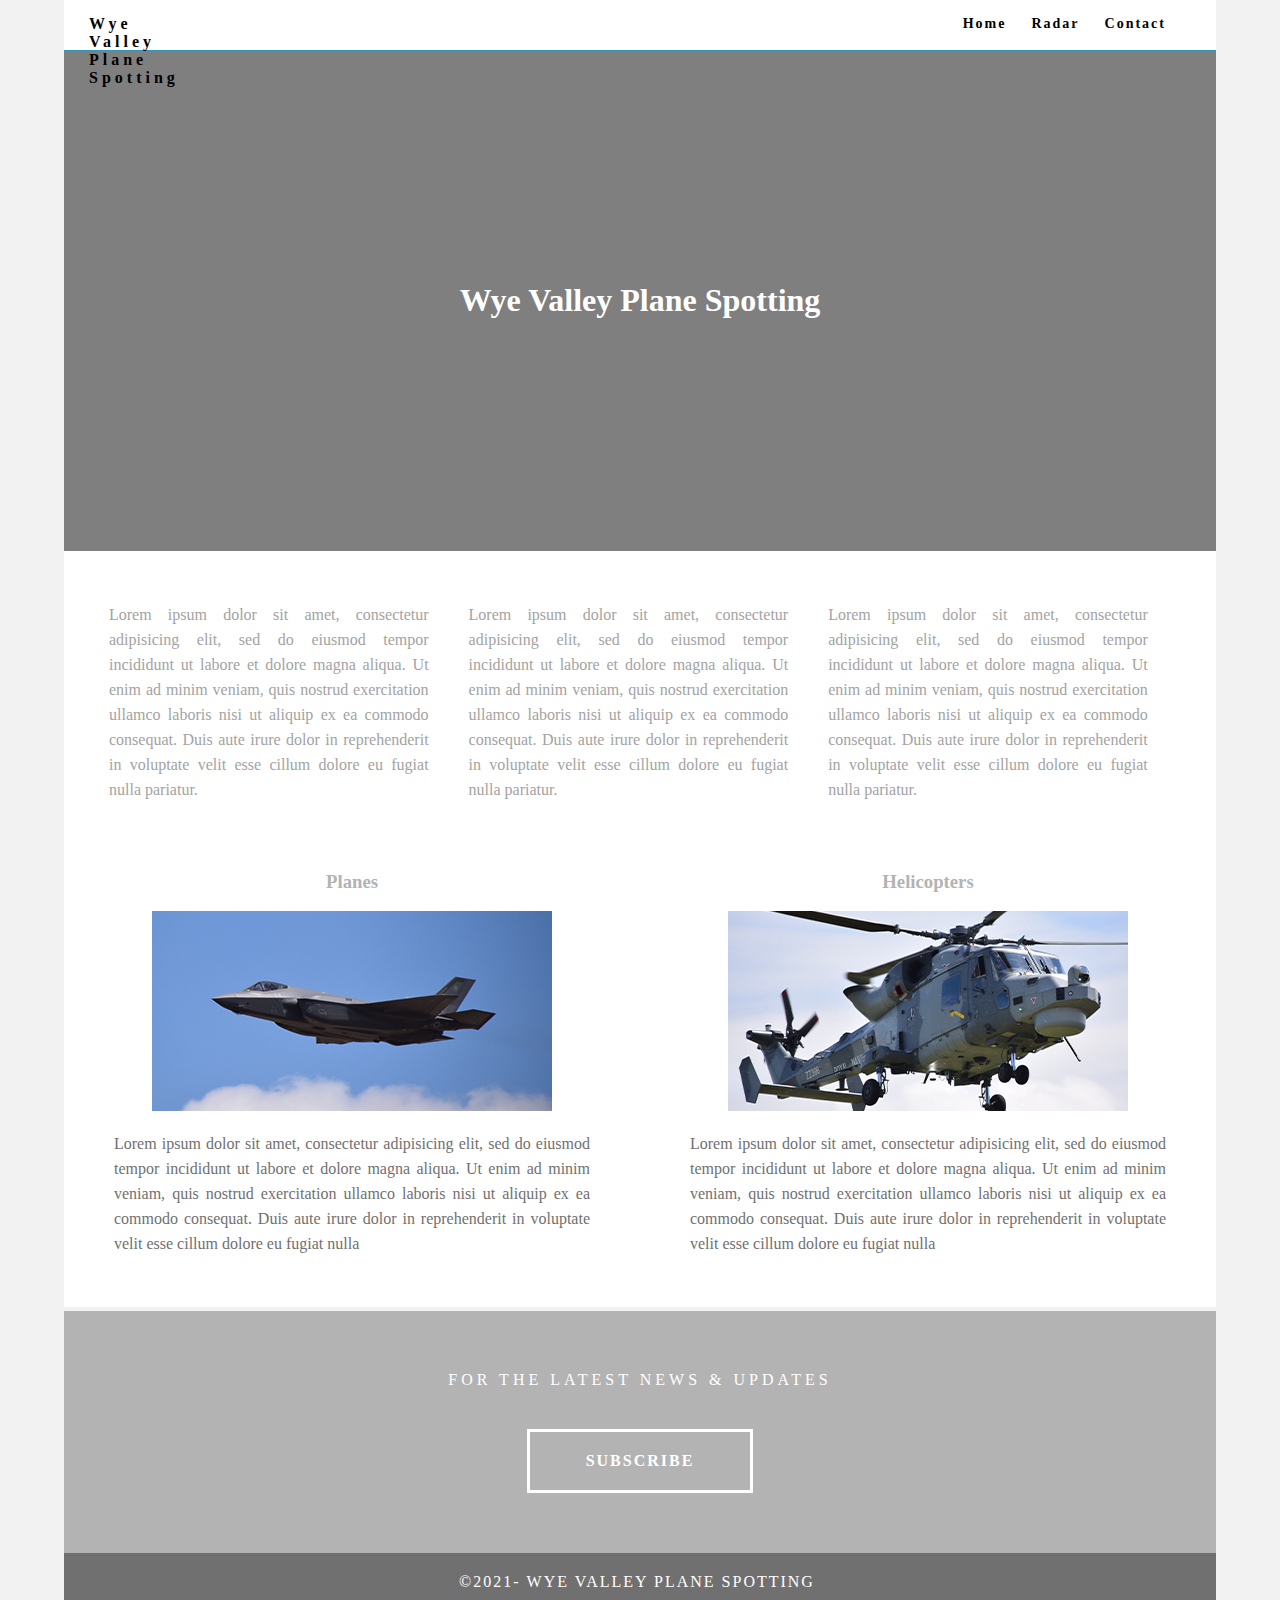
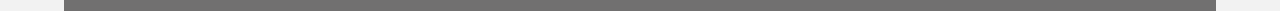
==== html/home.html @ a9fe65e6 "." ====
<!doctype html>
<html lang="en-US">
<head>
<meta charset="utf-8">
<meta http-equiv="X-UA-Compatible" content="IE=edge">
<meta name="viewport" content="width=device-width, initial-scale=1">
<title>Light Theme</title>
<link href="css/singlePageTemplate.css" rel="stylesheet" type="text/css">
<!--The following script tag downloads a font from the Adobe Edge Web Fonts server for use within the web page. We recommend that you do not modify it.-->
<script>var __adobewebfontsappname__="dreamweaver"</script>
<script src="http://use.edgefonts.net/source-sans-pro:n2:default.js" type="text/javascript"></script>
<!-- HTML5 shim and Respond.js for IE8 support of HTML5 elements and media queries -->
<!-- WARNING: Respond.js doesn't work if you view the page via file:// -->
<!--[if lt IE 9]>
      <script src="https://oss.maxcdn.com/html5shiv/3.7.2/html5shiv.min.js"></script>
      <script src="https://oss.maxcdn.com/respond/1.4.2/respond.min.js"></script>
    <![endif]-->
</head>
<body>
<!-- Main Container -->
<div class="container"> 
  <!-- Navigation -->
  <header> <a href="">
    <h7 class="logo">Wye Valley Plane Spotting</h7>
    </a>
    <nav>
      <ul>
        <li><a href=""><strong>Home</strong></a></li>
        <li><a href="../index.html">Radar</a></li>
        <li> <a href="">Contact</a></li>
      </ul>
    </nav>
  </header>
  <!-- Hero Section -->
  <section class="hero-image" id="hero">
     <div class="hero-text">
    <h1>Wye Valley Plane Spotting</h1>
    <p></p>
   
  </div>
  </section>
  <!-- About Section -->
  <section class="about" id="about">
    <h2 class="hidden">About</h2>
    <p class="text_column">Lorem ipsum dolor sit amet, consectetur adipisicing elit, sed do eiusmod tempor incididunt ut labore et dolore magna aliqua. Ut enim ad minim veniam, quis nostrud exercitation ullamco laboris nisi ut aliquip ex ea commodo consequat. Duis aute irure dolor in reprehenderit in voluptate velit esse cillum dolore eu fugiat nulla pariatur. </p>
    <p class="text_column">Lorem ipsum dolor sit amet, consectetur adipisicing elit, sed do eiusmod tempor incididunt ut labore et dolore magna aliqua. Ut enim ad minim veniam, quis nostrud exercitation ullamco laboris nisi ut aliquip ex ea commodo consequat. Duis aute irure dolor in reprehenderit in voluptate velit esse cillum dolore eu fugiat nulla pariatur. </p>
    <p class="text_column">Lorem ipsum dolor sit amet, consectetur adipisicing elit, sed do eiusmod tempor incididunt ut labore et dolore magna aliqua. Ut enim ad minim veniam, quis nostrud exercitation ullamco laboris nisi ut aliquip ex ea commodo consequat. Duis aute irure dolor in reprehenderit in voluptate velit esse cillum dolore eu fugiat nulla pariatur. </p>
  </section>
  <!-- Stats Gallery Section -->  <!-- Parallax Section -->
  <!-- More Info Section -->
  <footer>
    <article class="footer_column">
      <h3>Planes</h3>
      <img src="images/plane.jpg" alt="" width="400" height="200" class="cards"/>
      <p>Lorem ipsum dolor sit amet, consectetur adipisicing elit, sed do eiusmod tempor incididunt ut labore et dolore magna aliqua. Ut enim ad minim veniam, quis nostrud exercitation ullamco laboris nisi ut aliquip ex ea commodo consequat. Duis aute irure dolor in reprehenderit in voluptate velit esse cillum dolore eu fugiat nulla </p>
    </article>
    <article class="footer_column">
      <h3>Helicopters</h3>
      <img src="images/helicopter.jpg" alt="" width="400" height="200" class="cards"/>
      <p>Lorem ipsum dolor sit amet, consectetur adipisicing elit, sed do eiusmod tempor incididunt ut labore et dolore magna aliqua. Ut enim ad minim veniam, quis nostrud exercitation ullamco laboris nisi ut aliquip ex ea commodo consequat. Duis aute irure dolor in reprehenderit in voluptate velit esse cillum dolore eu fugiat nulla </p>
    </article>
  </footer>
  <!-- Footer Section -->
  <section class="footer_banner" id="contact">
    <h2 class="hidden">Footer Banner Section </h2>
    <p class="hero_header">FOR THE LATEST NEWS &amp; UPDATES</p>
    <div class="button">subscribe</div>
  </section>
  <!-- Copyrights Section -->
  <div class="copyright">&copy;2021- <strong>Wye Valley Plane Spotting&nbsp;</strong></div>
</div>
<!-- Main Container Ends -->
</body>
</html>
---- html/css/singlePageTemplate.css ----
@charset "UTF-8";
/* Body */
body {
	font-family: source-sans-pro;
	background-color: #f2f2f2;
	margin-top: 0px;
	margin-right: 0px;
	margin-bottom: 0px;
	margin-left: 0px;
	font-style: normal;
	font-weight: 200;
}
/* Container */
.container {
	width: 90%;
	margin-left: auto;
	margin-right: auto;
	height: 1000px;
	background-color: #FFFFFF;
}
/* Navigation */
header {
	width: 100%;
	height: 5%;
	border-bottom: 1px solid #2C9AB7;
}

/* The hero image */
.hero-image {
  /* Use "linear-gradient" to add a darken background effect to the image (photographer.jpg). This will make the text easier to read */
  background-image: linear-gradient(rgba(0, 0, 0, 0.5), rgba(0, 0, 0, 0.5)), url("../images/wildcat.jpg");

  /* Set a specific height */
  height: 50%;

  /* Position and center the image to scale nicely on all screens */
  background-position: center;
  background-repeat: no-repeat;
  background-size: cover;
  position: relative;
}
/* Place text in the middle of the image */
.hero-text {
  text-align: center;
  position: absolute;
  top: 50%;
  left: 50%;
  transform: translate(-50%, -50%);
  color: white;
}


.logo {
	color: #000000;
	font-weight: bold;
	text-align: undefined;
	width: 10%;
	float: left;
	margin-top: 15px;
	margin-left: 25px;
	letter-spacing: 4px;
}
nav {
	float: right;
	width: 50%;
	text-align: right;
	margin-right: 25px;
}
header nav ul {
	list-style: none;
	float: right;
}
nav ul li {
	float: left;
	color: #000000;
	font-size: 14px;
	text-align: left;
	margin-right: 25px;
	letter-spacing: 2px;
	font-weight: bold;
	transition: all 0.3s linear;
}
ul li a {
	color: #000000;
	text-decoration: none;
}
ul li:hover a {
	color: #2C9AB7;
}
.hero_header {
	color: #FFFFFF;
	text-align: center;
	margin-top: 0px;
	margin-right: 0px;
	margin-bottom: 0px;
	margin-left: 0px;
	letter-spacing: 4px;
}
/* Hero Section */
.hero {
	background-color: #B3B3B3;
	padding-top: 150px;
	padding-bottom: 150px;
}
.light {
	font-weight: bold;
	color: #717070;
}
.tagline {
	text-align: center;
	color: #FFFFFF;
	margin-top: 4px;
	font-weight: lighter;
	text-transform: uppercase;
	letter-spacing: 1px;
}
/* About Section */
.text_column {
	width: 29%;
	text-align: justify;
	font-weight: lighter;
	line-height: 25px;
	float: left;
	padding-left: 20px;
	padding-right: 20px;
	color: #A3A3A3;
}
.about {
	padding-left: 25px;
	padding-right: 25px;
	padding-top: 35px;
	display: inline-block;
	background-color: #FFFFFF;
	margin-top: 0px;
}
/* Stats Gallery */
.stats {
	color: #717070;
	margin-bottom: 5px;
}
.gallery {
	clear: both;
	display: inline-block;
	width: 100%;
	background-color: #FFFFFF;
	/* [disabled]min-width: 400px;
*/
	padding-bottom: 35px;
	padding-top: 0px;
	margin-top: -5px;
	margin-bottom: 0px;
}
.thumbnail {
	width: 25%;
	text-align: center;
	float: left;
	margin-top: 35px;
}
.gallery .thumbnail h4 {
	margin-top: 5px;
	margin-right: 5px;
	margin-bottom: 5px;
	margin-left: 5px;
	color: #52BAD5;
}
.gallery .thumbnail p {
	margin-top: 0px;
	margin-right: 0px;
	margin-bottom: 0px;
	margin-left: 0px;
	color: #A3A3A3;
}
/* Parallax Section */
.banner {
	background-color: #2D9AB7;
	background-image: url(../images/parallax.png);
	height: 400px;
	background-attachment: fixed;
	background-size: cover;
	background-repeat: no-repeat;
}
.parallax {
	color: #FFFFFF;
	text-align: right;
	padding-right: 100px;
	padding-top: 110px;
	letter-spacing: 2px;
	margin-top: 0px;
}
.parallax_description {
	color: #FFFFFF;
	text-align: right;
	padding-right: 100px;
	width: 30%;
	float: right;
	font-weight: lighter;
	line-height: 23px;
	margin-top: 0px;
	margin-right: 0px;
	margin-bottom: 0px;
	margin-left: 0px;
}
/* More info */
footer {
	background-color: #FFFFFF;
	padding-bottom: 35px;
}
.footer_column {
	width: 50%;
	text-align: center;
	padding-top: 30px;
	float: left;
}
footer .footer_column h3 {
	color: #B3B3B3;
	text-align: center;
}
footer .footer_column p {
	color: #717070;
	background-color: #FFFFFF;
}
.cards {
	width: 100%;
	height: auto;
	max-width: 400px;
	max-height: 200px;
}
footer .footer_column p {
	padding-left: 30px;
	padding-right: 30px;
	text-align: justify;
	line-height: 25px;
	font-weight: lighter;
	margin-left: 20px;
	margin-right: 20px;
}
.button {
	width: 200px;
	margin-top: 40px;
	margin-right: auto;
	margin-bottom: auto;
	margin-left: auto;
	padding-top: 20px;
	padding-right: 10px;
	padding-bottom: 20px;
	padding-left: 10px;
	text-align: center;
	vertical-align: middle;
	border-radius: 0px;
	text-transform: uppercase;
	font-weight: bold;
	letter-spacing: 2px;
	border: 3px solid #FFFFFF;
	color: #FFFFFF;
	transition: all 0.3s linear;
}
.button:hover {
	background-color: #FEFEFE;
	color: #C4C4C4;
	cursor: pointer;
}
.copyright {
	text-align: center;
	padding-top: 20px;
	padding-bottom: 20px;
	background-color: #717070;
	color: #FFFFFF;
	text-transform: uppercase;
	font-weight: lighter;
	letter-spacing: 2px;
	border-top-width: 2px;
}
.footer_banner {
	background-color: #B3B3B3;
	padding-top: 60px;
	padding-bottom: 60PX;
	margin-bottom: 0px;
	background-image: url(../images/pattern.png);
	background-repeat: repeat;
}
footer {
	display: inline-block;
}
.hidden {
	display: none;
}

/* Mobile */
@media (max-width: 320px) {
.logo {
	width: 100%;
	text-align: center;
	margin-top: 13px;
	margin-right: 0px;
	margin-bottom: 0px;
	margin-left: 0px;
}
.container header nav {
	margin-top: 0px;
	margin-right: 0px;
	margin-bottom: 0px;
	margin-left: 0px;
	width: 100%;
	float: none;
	display: none;
}
header nav ul {
}
nav ul li {
	margin-top: 0px;
	margin-right: 0px;
	margin-bottom: 0px;
	margin-left: 0px;
	width: 100%;
	text-align: center;
}
.text_column {
	width: 100%;
	text-align: justify;
	padding-top: 0px;
	padding-right: 0px;
	padding-bottom: 0px;
	padding-left: 0px;
}
.thumbnail {
	width: 100%;
}
.footer_column {
	width: 100%;
	margin-top: 0px;
}
.parallax {
	text-align: center;
	margin-top: 0px;
	margin-right: 0px;
	margin-bottom: 0px;
	margin-left: 0px;
	padding-top: 40%;
	padding-right: 0px;
	padding-bottom: 0px;
	padding-left: 0px;
	width: 100%;
	font-size: 18px;
}
.parallax_description {
	padding-top: 0px;
	padding-right: 0px;
	padding-bottom: 0px;
	padding-left: 0px;
	width: 90%;
	margin-top: 25px;
	margin-right: 0px;
	margin-bottom: 0px;
	margin-left: 12px;
	float: none;
	text-align: center;
}
.banner {
	background-color: #2D9AB7;
	background-image: none;
}
.tagline {
	margin-top: 20px;
	line-height: 22px;
}
.hero_header {
	padding-left: 10px;
	padding-right: 10px;
	line-height: 22px;
	text-align: center;
}
}

/* Small Tablets */
@media (min-width: 321px)and (max-width: 767px) {
.logo {
	width: 100%;
	text-align: center;
	margin-top: 13px;
	margin-right: 0px;
	margin-bottom: 0px;
	margin-left: 0px;
	color: #043745;
}
.container header nav {
	margin-top: 0px;
	margin-right: 0px;
	margin-bottom: 0px;
	margin-left: 0px;
	width: 100%;
	float: none;
	overflow: auto;
	display: inline-block;
	background: #52bad5;
}
header nav ul {
	padding: 0px;
	float: none;
}
nav ul li {
	margin-top: 0px;
	margin-right: 0px;
	margin-bottom: 0px;
	margin-left: 0px;
	width: 100%;
	text-align: center;
	padding-top: 8px;
	padding-bottom: 8px;
}
.text_column {
	width: 100%;
	text-align: left;
	padding-top: 0px;
	padding-right: 0px;
	padding-bottom: 0px;
	padding-left: 0px;
}
.thumbnail {
	width: 100%;
}
.footer_column {
	width: 100%;
	margin-top: 0px;
}
.parallax {
	text-align: center;
	margin-top: 0px;
	margin-right: 0px;
	margin-bottom: 0px;
	margin-left: 0px;
	padding-top: 40%;
	padding-right: 0px;
	padding-bottom: 0px;
	padding-left: 0px;
	width: 100%;
	font-size: 18px;
}
.parallax_description {
	padding-top: 0px;
	padding-right: 0px;
	padding-bottom: 0px;
	padding-left: 0px;
	margin-top: 30%;
	margin-right: 0px;
	margin-bottom: 0px;
	margin-left: 0px;
	float: none;
	width: 100%;
	text-align: center;
}
.thumbnail {
	width: 50%;
}
.parallax {
	margin-top: 0px;
	margin-right: 0px;
	margin-bottom: 0px;
	margin-left: 0px;
	padding-right: 0px;
	padding-bottom: 0px;
	padding-left: 0px;
	padding-top: 20%;
}
.parallax_description {
	margin-top: 0px;
	margin-right: 0px;
	margin-bottom: 0px;
	margin-left: 0px;
	width: 100%;
	padding-top: 30px;
}
.banner {
	padding-left: 20px;
	padding-right: 20px;
}
.footer_column {
	width: 100%;
}
}

/* Small Desktops */
@media (min-width: 768px) and (max-width: 1096px) {
.text_column {
	width: 100%;
}
.thumbnail {
	width: 50%;
}
.text_column {
	width: 100%;
	margin-top: 0px;
	margin-right: 0px;
	margin-bottom: 0px;
	margin-left: 0px;
	padding-top: 0px;
	padding-right: 0px;
	padding-bottom: 0px;
	padding-left: 0px;
}
.banner {
	margin-top: 0px;
	padding-top: 0px;
}
}
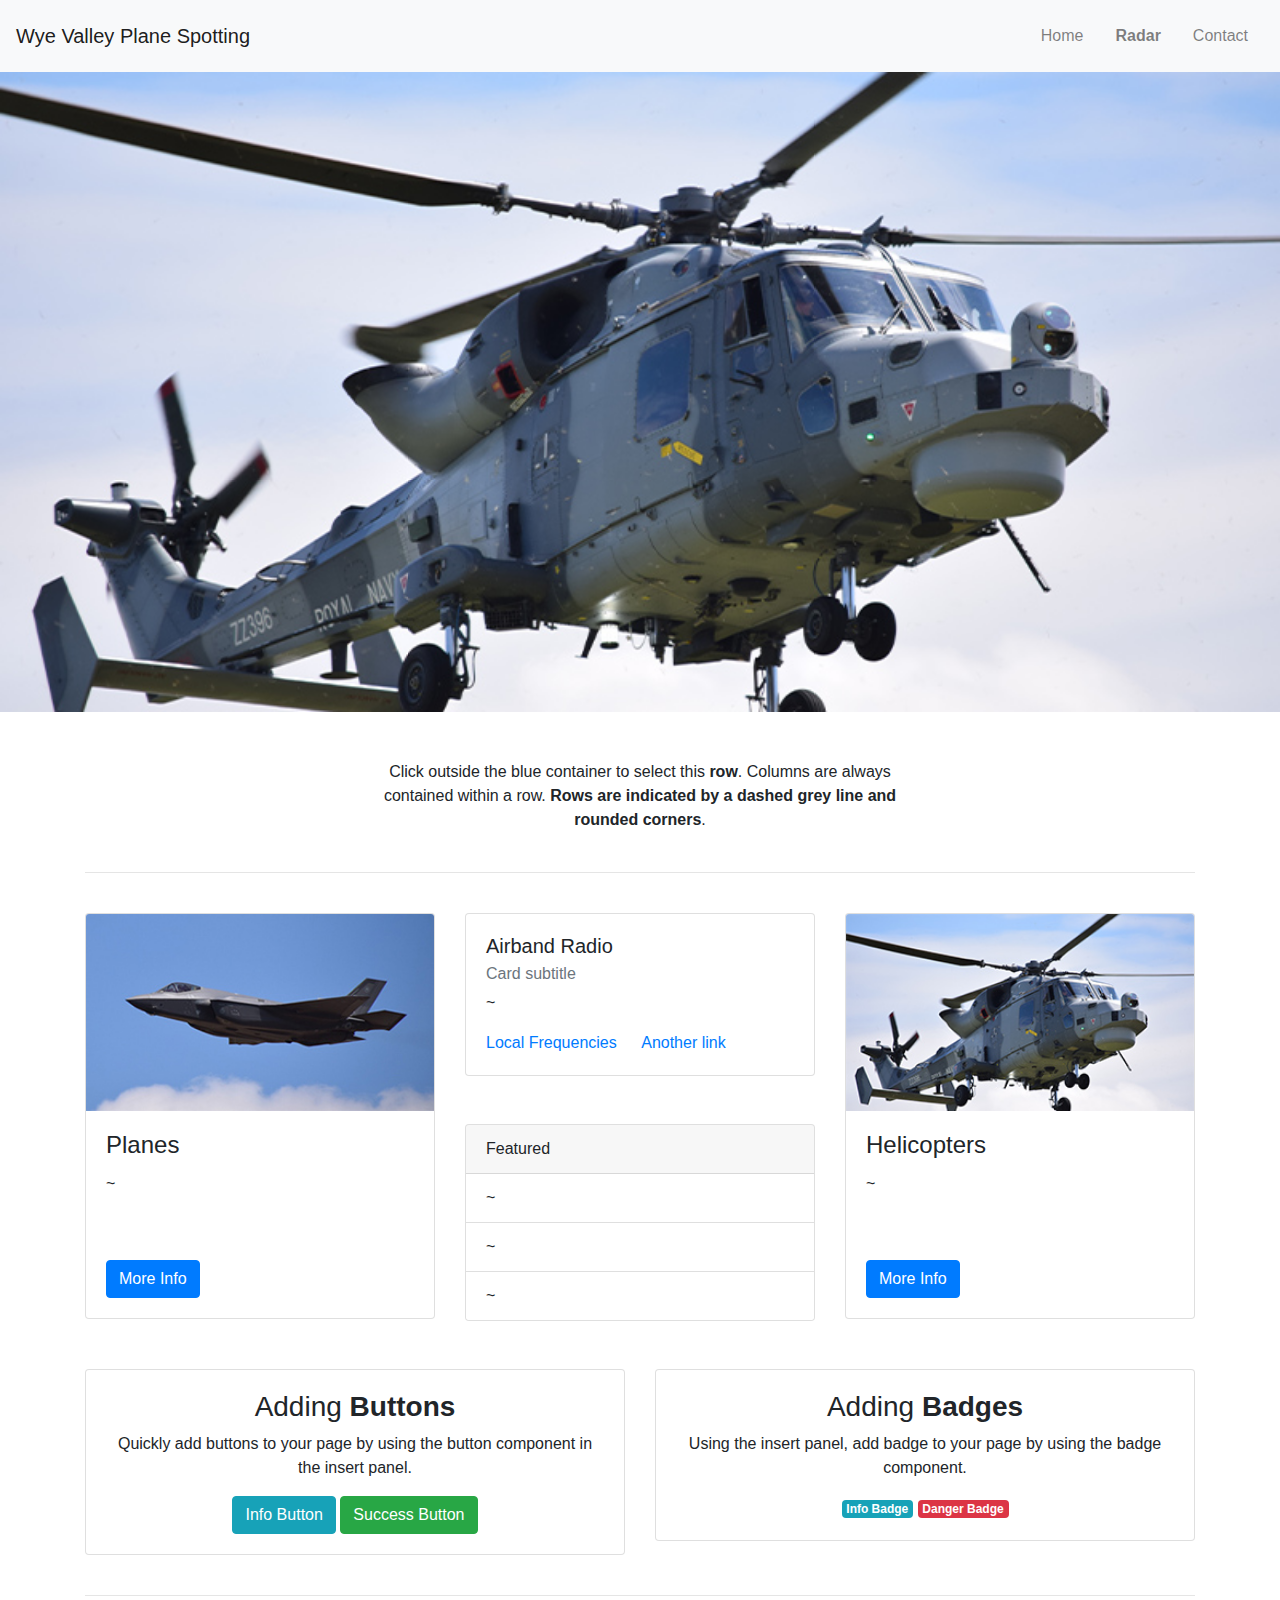
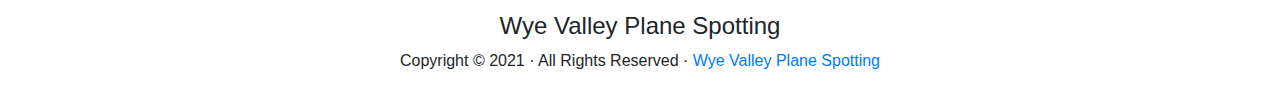
==== commit f1c2c552: "." ====
--- a/html/home.html
+++ b/html/home.html
@@ -1,74 +1,152 @@
-<!doctype html>
-<html lang="en-US">
-<head>
-<meta charset="utf-8">
-<meta http-equiv="X-UA-Compatible" content="IE=edge">
-<meta name="viewport" content="width=device-width, initial-scale=1">
-<title>Light Theme</title>
-<link href="css/singlePageTemplate.css" rel="stylesheet" type="text/css">
-<!--The following script tag downloads a font from the Adobe Edge Web Fonts server for use within the web page. We recommend that you do not modify it.-->
-<script>var __adobewebfontsappname__="dreamweaver"</script>
-<script src="http://use.edgefonts.net/source-sans-pro:n2:default.js" type="text/javascript"></script>
-<!-- HTML5 shim and Respond.js for IE8 support of HTML5 elements and media queries -->
-<!-- WARNING: Respond.js doesn't work if you view the page via file:// -->
-<!--[if lt IE 9]>
-      <script src="https://oss.maxcdn.com/html5shiv/3.7.2/html5shiv.min.js"></script>
-      <script src="https://oss.maxcdn.com/respond/1.4.2/respond.min.js"></script>
-    <![endif]-->
-</head>
-<body>
-<!-- Main Container -->
-<div class="container"> 
-  <!-- Navigation -->
-  <header> <a href="">
-    <h7 class="logo">Wye Valley Plane Spotting</h7>
-    </a>
-    <nav>
-      <ul>
-        <li><a href=""><strong>Home</strong></a></li>
-        <li><a href="../index.html">Radar</a></li>
-        <li> <a href="">Contact</a></li>
-      </ul>
-    </nav>
-  </header>
-  <!-- Hero Section -->
-  <section class="hero-image" id="hero">
-     <div class="hero-text">
-    <h1>Wye Valley Plane Spotting</h1>
-    <p></p>
-   
+<!DOCTYPE html>
+<html lang="en">
+  <head>
+    <meta charset="utf-8">
+    <meta http-equiv="X-UA-Compatible" content="IE=edge">
+    <meta name="viewport" content="width=device-width, initial-scale=1">
+    <title></title>
+
+    <!-- Bootstrap -->
+    <link href="css/bootstrap-4.4.1.css" rel="stylesheet">
+
+  </head>
+  <body>
+    <nav class="navbar navbar-expand-lg navbar-light bg-light">
+    <div class="d-flex flex-grow-1">
+        <span class="w-100 d-lg-none d-block"><!-- hidden spacer to center brand on mobile --></span>
+        <a class="navbar-brand d-none d-lg-inline-block" href="#">
+            Wye Valley Plane Spotting
+        </a>
+        <a class="navbar-brand-two mx-auto d-lg-none d-inline-block" href="#">
+            <img src="" alt="logo">
+        </a>
+        <div class="w-100 text-right">
+            <button class="navbar-toggler" type="button" data-toggle="collapse" data-target="#myNavbar">
+                <span class="navbar-toggler-icon"></span>
+            </button>
+        </div>
+    </div>
+    <div class="collapse navbar-collapse flex-grow-1 text-right" id="myNavbar">
+        <ul class="navbar-nav ml-auto flex-nowrap">
+            <li class="nav-item">
+                <a href="home.html" class="nav-link m-2 menu-item ">Home</a>
+            </li>
+            <li class="nav-item">
+                <a href="#" class="nav-link m-2 menu-item nav-active"><strong>Radar</strong></a>
+            </li>
+            <li class="nav-item">
+                <a href="#" class="nav-link m-2 menu-item">Contact</a>
+            </li>
+        </ul>
+    </div>
+</nav> 
+
+<div id="carouselExampleSlidesOnly" class="carousel slide" data-ride="carousel">
+  <div class="carousel-inner">
+    <div class="carousel-item active">
+      <img class="d-block w-100" src="images/slider/1.jpg" alt="First slide">
+    </div>
+    <div class="carousel-item">
+      <img class="d-block w-100" src="images/slider/2.jpg" alt="Second slide">
+    </div>
+    <div class="carousel-item">
+      <img class="d-block w-100" src="images/slider/3.jpg" alt="Third slide">
+    </div>
   </div>
-  </section>
-  <!-- About Section -->
-  <section class="about" id="about">
-    <h2 class="hidden">About</h2>
-    <p class="text_column">Lorem ipsum dolor sit amet, consectetur adipisicing elit, sed do eiusmod tempor incididunt ut labore et dolore magna aliqua. Ut enim ad minim veniam, quis nostrud exercitation ullamco laboris nisi ut aliquip ex ea commodo consequat. Duis aute irure dolor in reprehenderit in voluptate velit esse cillum dolore eu fugiat nulla pariatur. </p>
-    <p class="text_column">Lorem ipsum dolor sit amet, consectetur adipisicing elit, sed do eiusmod tempor incididunt ut labore et dolore magna aliqua. Ut enim ad minim veniam, quis nostrud exercitation ullamco laboris nisi ut aliquip ex ea commodo consequat. Duis aute irure dolor in reprehenderit in voluptate velit esse cillum dolore eu fugiat nulla pariatur. </p>
-    <p class="text_column">Lorem ipsum dolor sit amet, consectetur adipisicing elit, sed do eiusmod tempor incididunt ut labore et dolore magna aliqua. Ut enim ad minim veniam, quis nostrud exercitation ullamco laboris nisi ut aliquip ex ea commodo consequat. Duis aute irure dolor in reprehenderit in voluptate velit esse cillum dolore eu fugiat nulla pariatur. </p>
-  </section>
-  <!-- Stats Gallery Section -->  <!-- Parallax Section -->
-  <!-- More Info Section -->
-  <footer>
-    <article class="footer_column">
-      <h3>Planes</h3>
-      <img src="images/plane.jpg" alt="" width="400" height="200" class="cards"/>
-      <p>Lorem ipsum dolor sit amet, consectetur adipisicing elit, sed do eiusmod tempor incididunt ut labore et dolore magna aliqua. Ut enim ad minim veniam, quis nostrud exercitation ullamco laboris nisi ut aliquip ex ea commodo consequat. Duis aute irure dolor in reprehenderit in voluptate velit esse cillum dolore eu fugiat nulla </p>
-    </article>
-    <article class="footer_column">
-      <h3>Helicopters</h3>
-      <img src="images/helicopter.jpg" alt="" width="400" height="200" class="cards"/>
-      <p>Lorem ipsum dolor sit amet, consectetur adipisicing elit, sed do eiusmod tempor incididunt ut labore et dolore magna aliqua. Ut enim ad minim veniam, quis nostrud exercitation ullamco laboris nisi ut aliquip ex ea commodo consequat. Duis aute irure dolor in reprehenderit in voluptate velit esse cillum dolore eu fugiat nulla </p>
-    </article>
-  </footer>
-  <!-- Footer Section -->
-  <section class="footer_banner" id="contact">
-    <h2 class="hidden">Footer Banner Section </h2>
-    <p class="hero_header">FOR THE LATEST NEWS &amp; UPDATES</p>
-    <div class="button">subscribe</div>
-  </section>
-  <!-- Copyrights Section -->
-  <div class="copyright">&copy;2021- <strong>Wye Valley Plane Spotting&nbsp;</strong></div>
 </div>
-<!-- Main Container Ends -->
-</body>
+	  
+	  <br> <br>
+    <div class="container">
+       <div class="row text-center">
+          <div class="col-lg-6 offset-lg-3">Click outside the blue container to select this <strong>row</strong>. Columns are always contained within a row. <strong>Rows are indicated by a dashed grey line and rounded corners</strong>. </div>
+       </div>
+       <br>
+       <hr>
+       <br>
+       <div class="row">
+          <div class="col-md-4">
+             <div class="card">
+                <img class="card-img-top" src="images/plane.jpg" alt="Card image cap">
+                <div class="card-body">
+                   <h4 class="card-title">Planes</h4>
+                   <p class="card-text">~</p>
+                   <br><br>
+                   <a href="#" class="btn btn-primary">More Info</a>
+                </div>
+             </div>
+          </div>
+          <div class="col-md-4">
+             <div class="card">
+                <div class="card-body">
+                   <h5 class="card-title">Airband Radio</h5>
+                   <h6 class="card-subtitle mb-2 text-muted">Card subtitle</h6>
+                   <p class="card-text">~</p>
+                   <a href="#" class="card-link">Local Frequencies</a>
+                   <a href="#" class="card-link">Another link</a>
+                </div>
+             </div>
+             <br>
+             <br/>
+             <div class="card">
+                <div class="card-header">
+                   Featured
+                </div>
+                <ul class="list-group list-group-flush">
+                   <li class="list-group-item">~</li>
+                   <li class="list-group-item">~</li>
+                   <li class="list-group-item">~</li>
+                </ul>
+             </div>
+          </div>
+          <div class="col-md-4">
+             <div class="card">
+                <img class="card-img-top" src="images/helicopter.jpg" alt="Card image cap">
+               <div class="card-body">
+                   <h4 class="card-title">Helicopters</h4>
+                   <p class="card-text">~</p>
+                   <br><br>
+                   <a href="#" class="btn btn-primary">More Info</a>
+                </div>
+             </div>
+          </div>
+       </div>
+       <br/>
+       <br/>
+       <div class="row">
+          <div class="col-md-6 text-center">
+             <div class="card">
+                <div class="card-body">
+                   <h3>Adding <strong>Buttons</strong></h3>
+                   <p>Quickly add buttons to your page by using the button component in the insert panel. </p>
+                   <button type="button" class="btn btn-info btn-md">Info Button</button>
+                   <button type="button" class="btn btn-success btn-md">Success Button</button>
+                </div>
+             </div>
+          </div>
+          <div class="text-center col-md-6">
+             <div class="card">
+                <div class="card-body">
+                   <h3>Adding <strong>Badges</strong></h3>
+                   <p>Using the insert panel, add badge to your page by using the badge component.</p>
+                   <span class="badge badge-info">Info Badge</span> <span class="badge badge-danger">Danger Badge</span>
+                </div>
+             </div>
+          </div>
+       </div>
+       <br>
+       <hr>
+       <div class="row">
+          <div class="text-center col-lg-6 offset-lg-3">
+             <h4>Wye Valley Plane Spotting</h4>
+             <p>Copyright &copy; 2021 &middot; All Rights Reserved &middot; <a href="#" >Wye Valley Plane Spotting</a></p>
+          </div>
+       </div>
+    </div>
+    <!-- jQuery (necessary for Bootstrap's JavaScript plugins) --> 
+    <script src="js/jquery-3.4.1.min.js"></script>
+
+    <!-- Include all compiled plugins (below), or include individual files as needed --> 
+    <script src="js/popper.min.js"></script>
+    <script src="js/bootstrap-4.4.1.js"></script>
+  </body>
 </html>
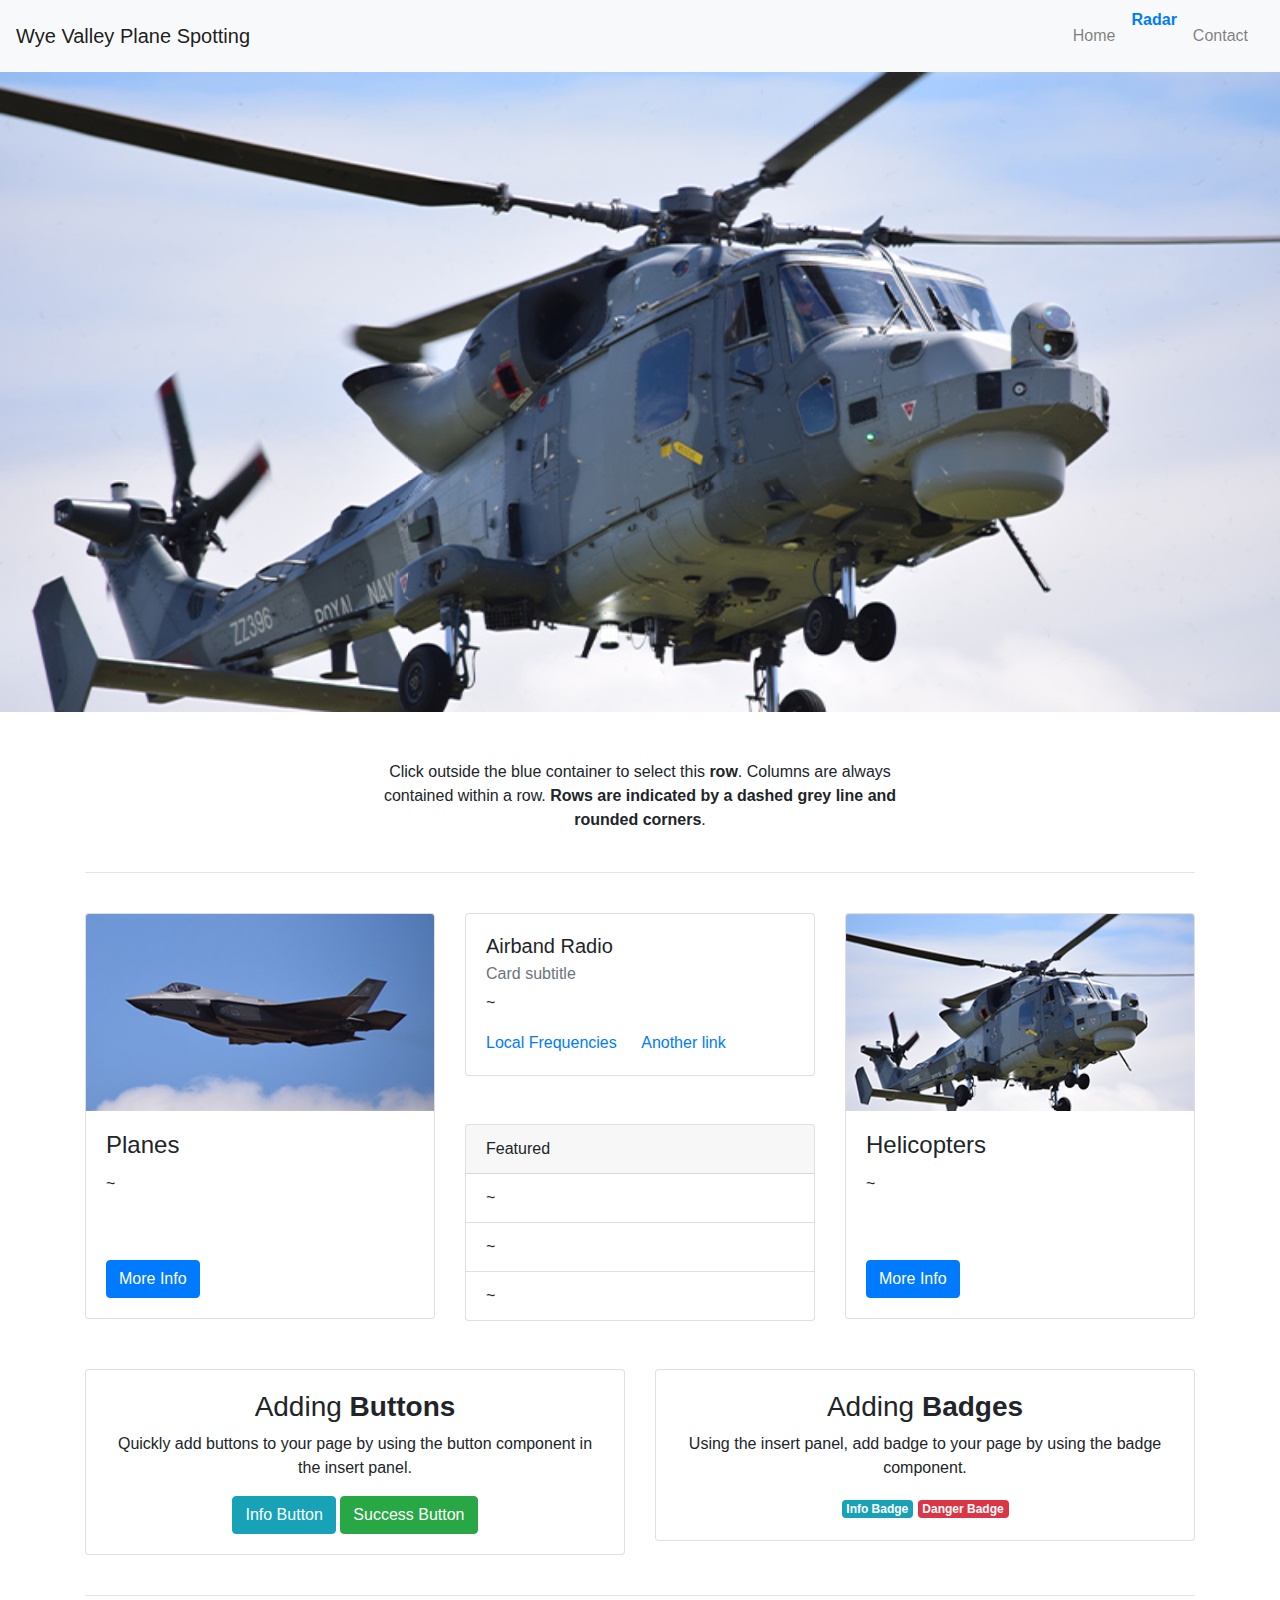
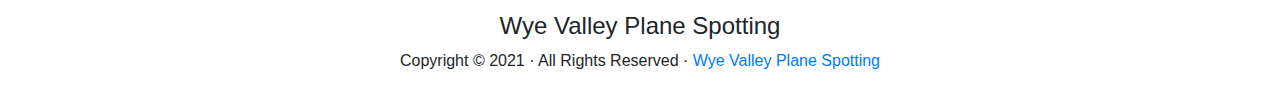
==== commit ddaff9b0: "Update home.html" ====
--- a/html/home.html
+++ b/html/home.html
@@ -32,7 +32,7 @@
                 <a href="home.html" class="nav-link m-2 menu-item ">Home</a>
             </li>
             <li class="nav-item">
-                <a href="#" class="nav-link m-2 menu-item nav-active"><strong>Radar</strong></a>
+                <a href="index.htmlnav-link m-2 menu-item nav-active"><strong>Radar</strong></a>
             </li>
             <li class="nav-item">
                 <a href="#" class="nav-link m-2 menu-item">Contact</a>
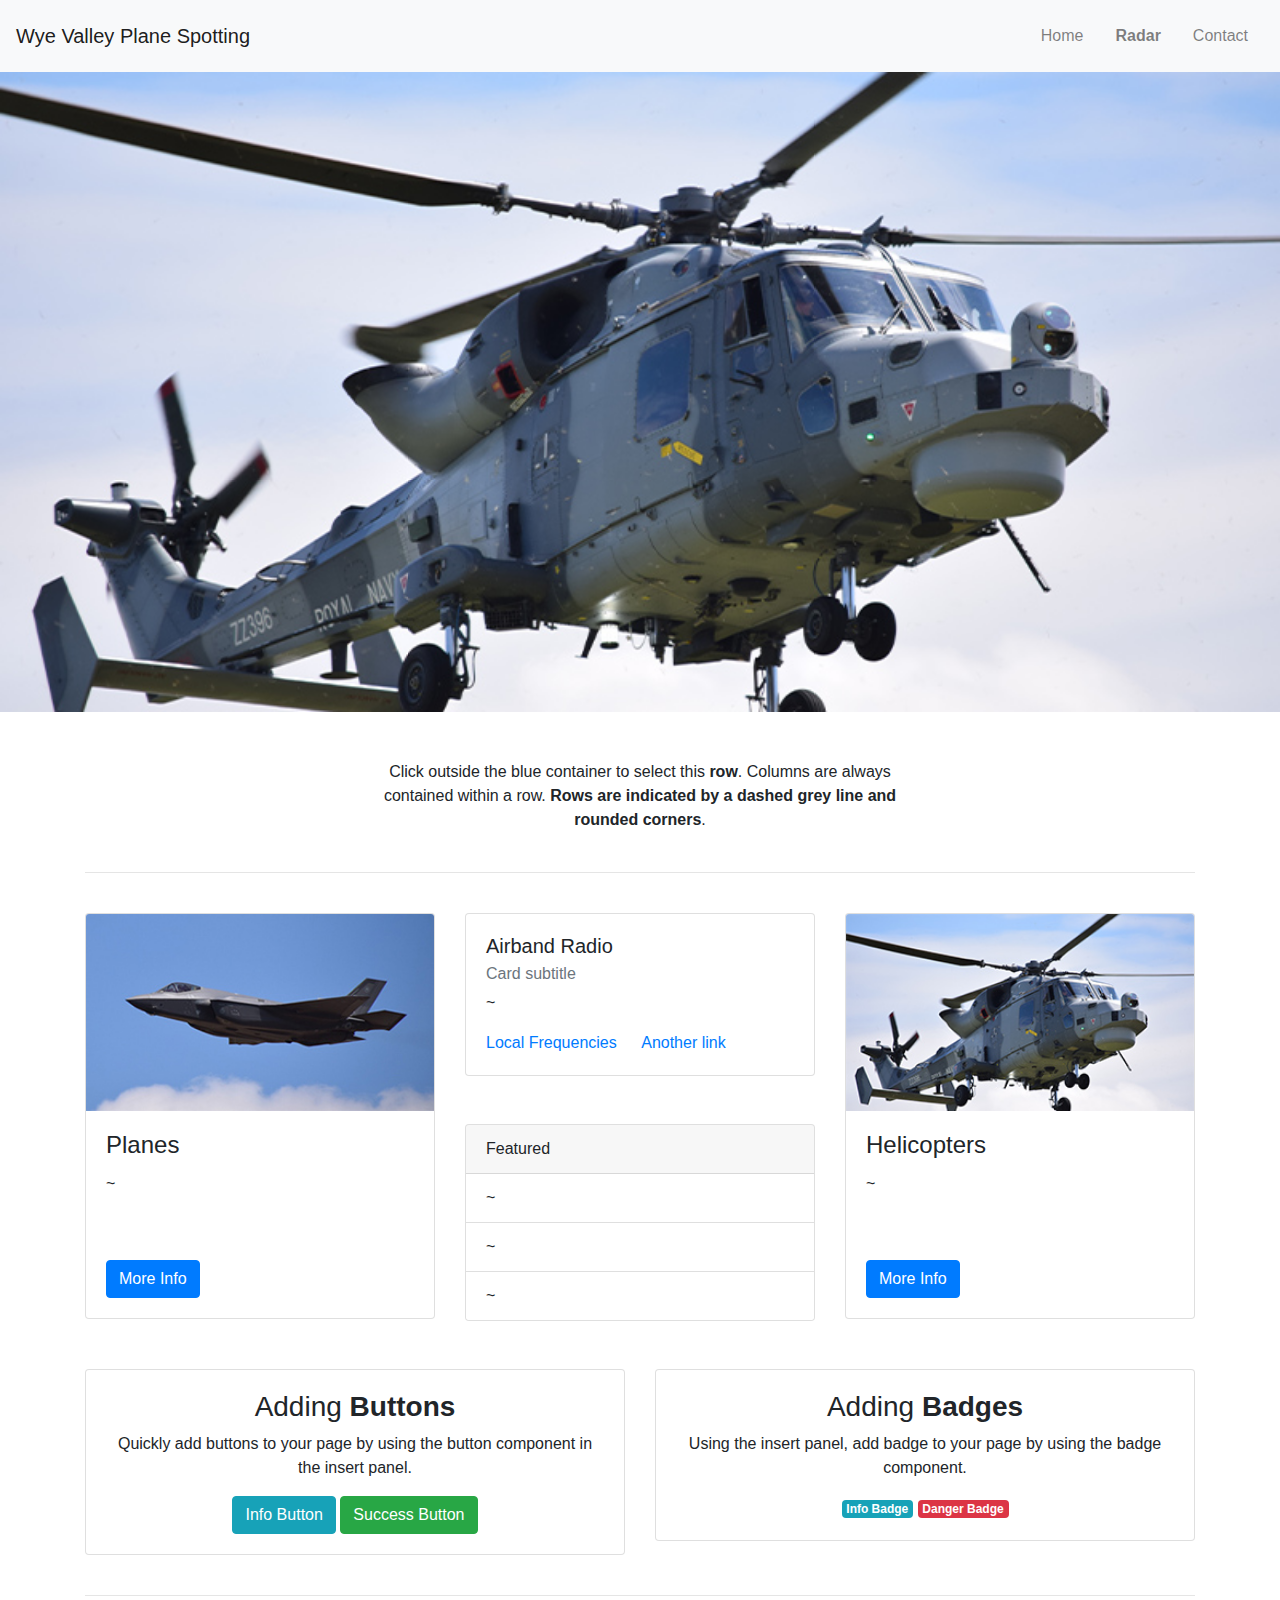
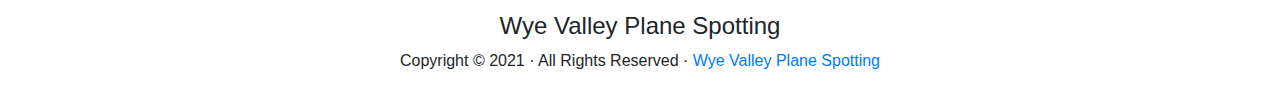
==== commit 6e4bfa9b: "updated index.html" ====
--- a/html/home.html
+++ b/html/home.html
@@ -32,7 +32,7 @@
                 <a href="home.html" class="nav-link m-2 menu-item ">Home</a>
             </li>
             <li class="nav-item">
-                <a href="index.htmlnav-link m-2 menu-item nav-active"><strong>Radar</strong></a>
+                <a href="index.html" class="nav-link m-2 menu-item nav-active"><strong>Radar</strong></a>
             </li>
             <li class="nav-item">
                 <a href="#" class="nav-link m-2 menu-item">Contact</a>
